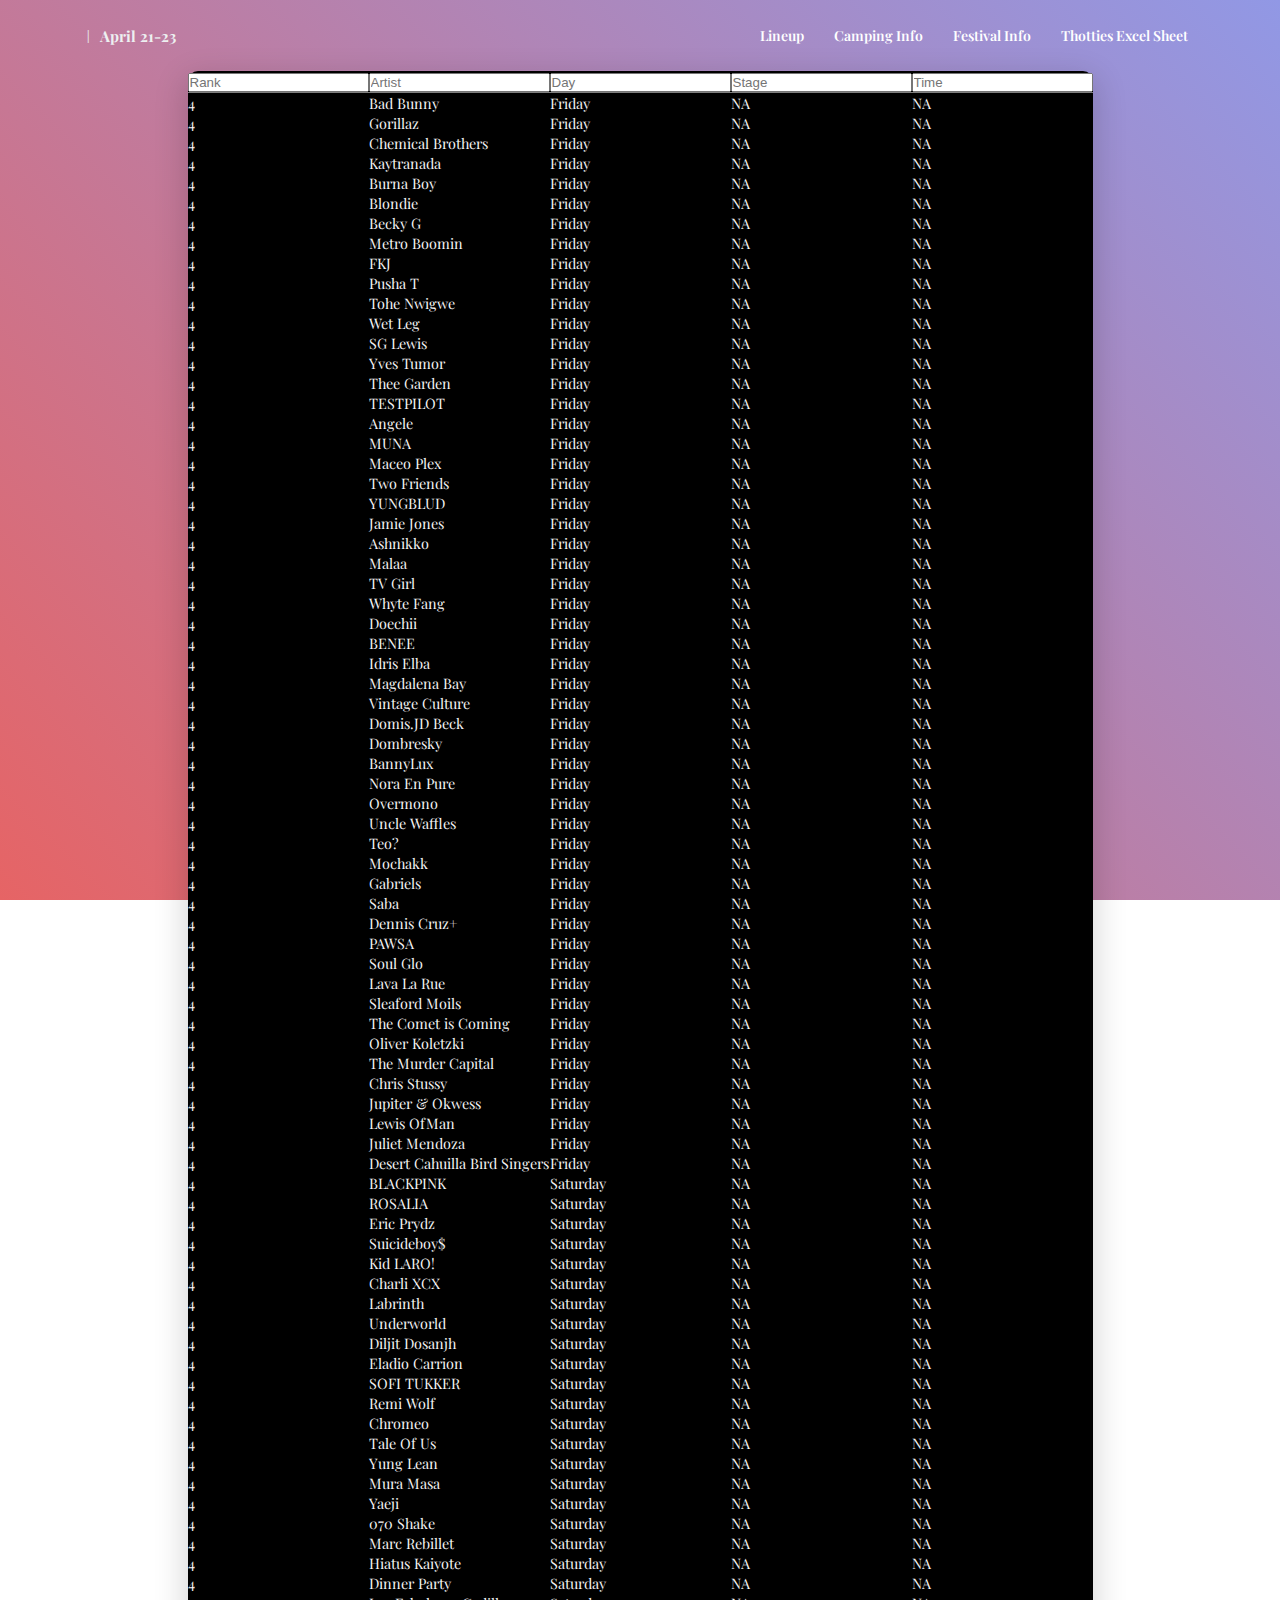
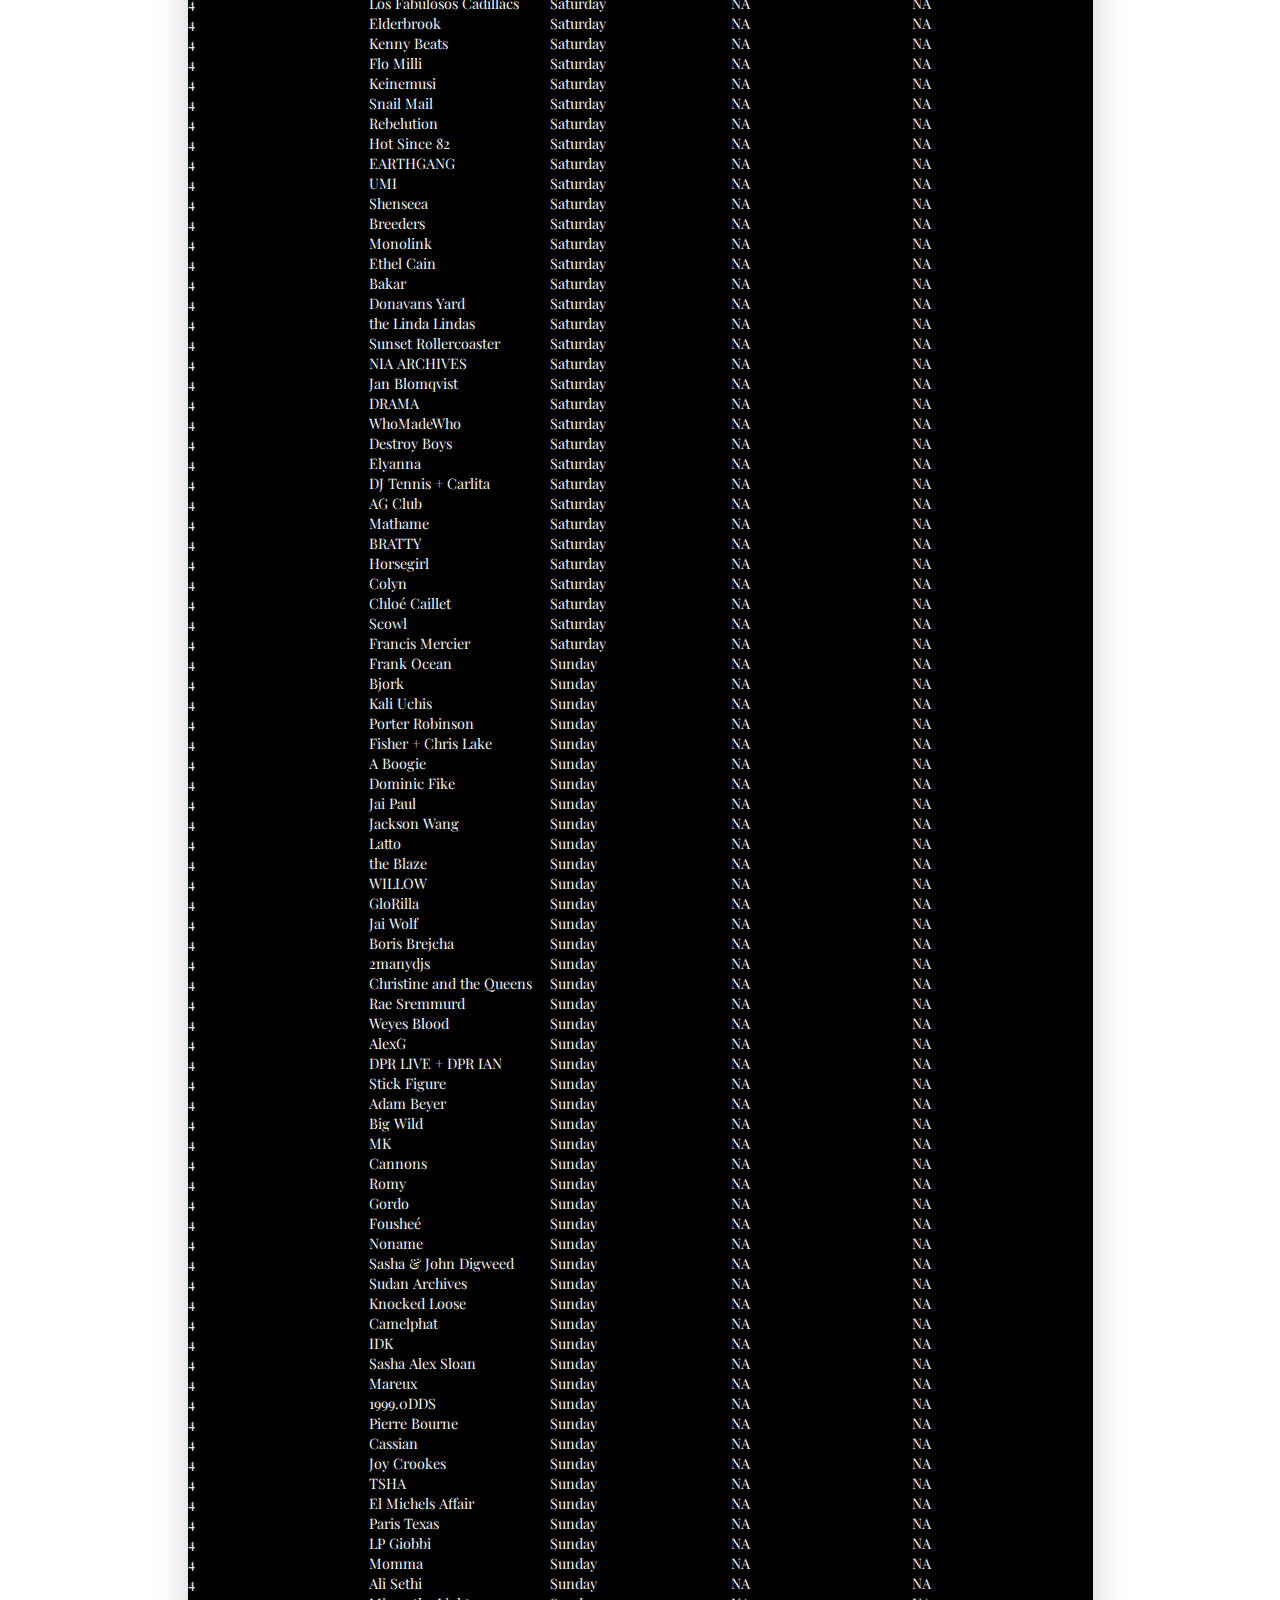
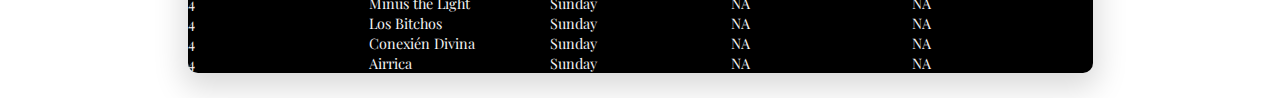
==== lineup.html @ d7fe96e4 "Added initial thotties coachella files" ====
<!DOCTYPE html>
<html lang="en">
<head>
    <meta charset="UTF-8">
    <meta http-equiv="X-UA-Compatible" content="IE=edge">
    <meta name="viewport" content="width=device-width, initial-scale=1.0">
    <title>Lineup</title>
    <link rel="stylesheet" href="css/styles.css">
    <link rel="stylesheet" href="css/table.css">
</head>

<body>
    <header>
        <div class="navbar-left">
            <a href="index.html"><img src="https://media.web.aegpresents.com/content/coachella-2023/logo-coachella-light.svg" alt="" class="logo" width="150px"></a>
            <span class="divider">|</span>
            <h3>April 21-23</h3>
        </div>
        <ul class="nav__links">
            <li><a href="lineup.html">Lineup</a></li>
            <li><a href="">Camping Info</a></li>
            <li><a href="">Festival Info</a></li>
            <li><a href="">Thotties Excel Sheet</a></li>
        </ul>
        </div>
    </header>

    <table class="content-table">
        <thead>
            <tr>
                <th>
                    <input type="text" class="search-input" placeholder="Rank">
                </th>
                <th>
                    <input type="text" class="search-input" placeholder="Artist">
                </th>
                <th>
                    <input type="text" class="search-input" placeholder="Day">
                </th>
                <th>
                    <input type="text" class="search-input" placeholder="Stage">
                </th>
                <th>
                    <input type="text" class="search-input" placeholder="Time">
                </th>
            </tr>
        </thead>
        <tbody>
            <tr><td>4</td><td>Bad Bunny</td><td>Friday</td><td>NA</td><td>NA</td></tr>                  
            <tr><td>4</td><td>Gorillaz</td><td>Friday</td><td>NA</td><td>NA</td></tr>                  
            <tr><td>4</td><td>Chemical Brothers</td><td>Friday</td><td>NA</td><td>NA</td></tr>                  
            <tr><td>4</td><td>Kaytranada</td><td>Friday</td><td>NA</td><td>NA</td></tr>                  
            <tr><td>4</td><td>Burna Boy</td><td>Friday</td><td>NA</td><td>NA</td></tr>                  
            <tr><td>4</td><td>Blondie</td><td>Friday</td><td>NA</td><td>NA</td></tr>                  
            <tr><td>4</td><td>Becky G</td><td>Friday</td><td>NA</td><td>NA</td></tr>                  
            <tr><td>4</td><td>Metro Boomin</td><td>Friday</td><td>NA</td><td>NA</td></tr>                  
            <tr><td>4</td><td>FKJ</td><td>Friday</td><td>NA</td><td>NA</td></tr>                  
            <tr><td>4</td><td>Pusha T</td><td>Friday</td><td>NA</td><td>NA</td></tr>                  
            <tr><td>4</td><td>Tohe Nwigwe</td><td>Friday</td><td>NA</td><td>NA</td></tr>                  
            <tr><td>4</td><td>Wet Leg</td><td>Friday</td><td>NA</td><td>NA</td></tr>                  
            <tr><td>4</td><td>SG Lewis</td><td>Friday</td><td>NA</td><td>NA</td></tr>                  
            <tr><td>4</td><td>Yves Tumor</td><td>Friday</td><td>NA</td><td>NA</td></tr>                  
            <tr><td>4</td><td>Thee Garden</td><td>Friday</td><td>NA</td><td>NA</td></tr>                  
            <tr><td>4</td><td>TESTPILOT</td><td>Friday</td><td>NA</td><td>NA</td></tr>                  
            <tr><td>4</td><td>Angele</td><td>Friday</td><td>NA</td><td>NA</td></tr>                  
            <tr><td>4</td><td>MUNA</td><td>Friday</td><td>NA</td><td>NA</td></tr>                  
            <tr><td>4</td><td>Maceo Plex</td><td>Friday</td><td>NA</td><td>NA</td></tr>                  
            <tr><td>4</td><td>Two Friends</td><td>Friday</td><td>NA</td><td>NA</td></tr>                  
            <tr><td>4</td><td>YUNGBLUD</td><td>Friday</td><td>NA</td><td>NA</td></tr>                  
            <tr><td>4</td><td>Jamie Jones</td><td>Friday</td><td>NA</td><td>NA</td></tr>                  
            <tr><td>4</td><td>Ashnikko</td><td>Friday</td><td>NA</td><td>NA</td></tr>                  
            <tr><td>4</td><td>Malaa</td><td>Friday</td><td>NA</td><td>NA</td></tr>                  
            <tr><td>4</td><td>TV Girl</td><td>Friday</td><td>NA</td><td>NA</td></tr>                  
            <tr><td>4</td><td>Whyte Fang</td><td>Friday</td><td>NA</td><td>NA</td></tr>                  
            <tr><td>4</td><td>Doechii</td><td>Friday</td><td>NA</td><td>NA</td></tr>                  
            <tr><td>4</td><td>BENEE</td><td>Friday</td><td>NA</td><td>NA</td></tr>                  
            <tr><td>4</td><td>Idris Elba</td><td>Friday</td><td>NA</td><td>NA</td></tr>                  
            <tr><td>4</td><td>Magdalena Bay</td><td>Friday</td><td>NA</td><td>NA</td></tr>                  
            <tr><td>4</td><td>Vintage Culture</td><td>Friday</td><td>NA</td><td>NA</td></tr>                  
            <tr><td>4</td><td>Domis.JD Beck</td><td>Friday</td><td>NA</td><td>NA</td></tr>                  
            <tr><td>4</td><td>Dombresky</td><td>Friday</td><td>NA</td><td>NA</td></tr>                  
            <tr><td>4</td><td>BannyLux</td><td>Friday</td><td>NA</td><td>NA</td></tr>                  
            <tr><td>4</td><td>Nora En Pure</td><td>Friday</td><td>NA</td><td>NA</td></tr>                  
            <tr><td>4</td><td>Overmono</td><td>Friday</td><td>NA</td><td>NA</td></tr>                  
            <tr><td>4</td><td>Uncle Waffles</td><td>Friday</td><td>NA</td><td>NA</td></tr>                  
            <tr><td>4</td><td>Teo?</td><td>Friday</td><td>NA</td><td>NA</td></tr>                  
            <tr><td>4</td><td>Mochakk</td><td>Friday</td><td>NA</td><td>NA</td></tr>                  
            <tr><td>4</td><td>Gabriels</td><td>Friday</td><td>NA</td><td>NA</td></tr>                  
            <tr><td>4</td><td>Saba</td><td>Friday</td><td>NA</td><td>NA</td></tr>                  
            <tr><td>4</td><td>Dennis Cruz+</td><td>Friday</td><td>NA</td><td>NA</td></tr>                  
            <tr><td>4</td><td>PAWSA</td><td>Friday</td><td>NA</td><td>NA</td></tr>                  
            <tr><td>4</td><td>Soul Glo</td><td>Friday</td><td>NA</td><td>NA</td></tr>                  
            <tr><td>4</td><td>Lava La Rue</td><td>Friday</td><td>NA</td><td>NA</td></tr>
            <tr><td>4</td><td>Sleaford Moils</td><td>Friday</td><td>NA</td><td>NA</td></tr>                  
            <tr><td>4</td><td>The Comet is Coming</td><td>Friday</td><td>NA</td><td>NA</td></tr>                  
            <tr><td>4</td><td>Oliver Koletzki</td><td>Friday</td><td>NA</td><td>NA</td></tr>                  
            <tr><td>4</td><td>The Murder Capital</td><td>Friday</td><td>NA</td><td>NA</td></tr>                  
            <tr><td>4</td><td>Chris Stussy</td><td>Friday</td><td>NA</td><td>NA</td></tr>                  
            <tr><td>4</td><td>Jupiter & Okwess</td><td>Friday</td><td>NA</td><td>NA</td></tr>                  
            <tr><td>4</td><td>Lewis OfMan</td><td>Friday</td><td>NA</td><td>NA</td></tr>                  
            <tr><td>4</td><td>Juliet Mendoza</td><td>Friday</td><td>NA</td><td>NA</td></tr>                  
            <tr><td>4</td><td>Desert Cahuilla Bird Singers</td><td>Friday</td><td>NA</td><td>NA</td></tr>
            <tr><td>4</td><td>BLACKPINK</td><td>Saturday</td><td>NA</td><td>NA</td></tr>
            <tr><td>4</td><td>ROSALIA</td><td>Saturday</td><td>NA</td><td>NA</td></tr>
            <tr><td>4</td><td>Eric Prydz</td><td>Saturday</td><td>NA</td><td>NA</td></tr>
            <tr><td>4</td><td>Suicideboy$</td><td>Saturday</td><td>NA</td><td>NA</td></tr>
            <tr><td>4</td><td> Kid LARO!</td><td>Saturday</td><td>NA</td><td>NA</td></tr>
            <tr><td>4</td><td>Charli XCX</td><td>Saturday</td><td>NA</td><td>NA</td></tr>
            <tr><td>4</td><td>Labrinth</td><td>Saturday</td><td>NA</td><td>NA</td></tr>
            <tr><td>4</td><td>Underworld</td><td>Saturday</td><td>NA</td><td>NA</td></tr>
            <tr><td>4</td><td>Diljit Dosanjh</td><td>Saturday</td><td>NA</td><td>NA</td></tr>
            <tr><td>4</td><td>Eladio Carrion</td><td>Saturday</td><td>NA</td><td>NA</td></tr>
            <tr><td>4</td><td>SOFI TUKKER</td><td>Saturday</td><td>NA</td><td>NA</td></tr>
            <tr><td>4</td><td>Remi Wolf</td><td>Saturday</td><td>NA</td><td>NA</td></tr>
            <tr><td>4</td><td>Chromeo</td><td>Saturday</td><td>NA</td><td>NA</td></tr>
            <tr><td>4</td><td>Tale Of Us</td><td>Saturday</td><td>NA</td><td>NA</td></tr>
            <tr><td>4</td><td>Yung Lean</td><td>Saturday</td><td>NA</td><td>NA</td></tr>
            <tr><td>4</td><td>Mura Masa</td><td>Saturday</td><td>NA</td><td>NA</td></tr>
            <tr><td>4</td><td>Yaeji</td><td>Saturday</td><td>NA</td><td>NA</td></tr>
            <tr><td>4</td><td>070 Shake</td><td>Saturday</td><td>NA</td><td>NA</td></tr>
            <tr><td>4</td><td>Marc Rebillet</td><td>Saturday</td><td>NA</td><td>NA</td></tr>
            <tr><td>4</td><td>Hiatus Kaiyote</td><td>Saturday</td><td>NA</td><td>NA</td></tr>
            <tr><td>4</td><td>Dinner Party</td><td>Saturday</td><td>NA</td><td>NA</td></tr>
            <tr><td>4</td><td>Los Fabulosos Cadillacs</td><td>Saturday</td><td>NA</td><td>NA</td></tr>
            <tr><td>4</td><td>Elderbrook</td><td>Saturday</td><td>NA</td><td>NA</td></tr>
            <tr><td>4</td><td>Kenny Beats</td><td>Saturday</td><td>NA</td><td>NA</td></tr>
            <tr><td>4</td><td>Flo Milli</td><td>Saturday</td><td>NA</td><td>NA</td></tr>
            <tr><td>4</td><td>Keinemusi</td><td>Saturday</td><td>NA</td><td>NA</td></tr>
            <tr><td>4</td><td>Snail Mail</td><td>Saturday</td><td>NA</td><td>NA</td></tr>
            <tr><td>4</td><td>Rebelution</td><td>Saturday</td><td>NA</td><td>NA</td></tr>
            <tr><td>4</td><td>Hot Since 82</td><td>Saturday</td><td>NA</td><td>NA</td></tr>
            <tr><td>4</td><td>EARTHGANG</td><td>Saturday</td><td>NA</td><td>NA</td></tr>
            <tr><td>4</td><td>UMI</td><td>Saturday</td><td>NA</td><td>NA</td></tr>
            <tr><td>4</td><td>Shenseea</td><td>Saturday</td><td>NA</td><td>NA</td></tr>
            <tr><td>4</td><td>Breeders</td><td>Saturday</td><td>NA</td><td>NA</td></tr>
            <tr><td>4</td><td>Monolink</td><td>Saturday</td><td>NA</td><td>NA</td></tr>
            <tr><td>4</td><td>Ethel Cain</td><td>Saturday</td><td>NA</td><td>NA</td></tr>
            <tr><td>4</td><td>Bakar</td><td>Saturday</td><td>NA</td><td>NA</td></tr>
            <tr><td>4</td><td>Donavans Yard</td><td>Saturday</td><td>NA</td><td>NA</td></tr>
            <tr><td>4</td><td>the Linda Lindas</td><td>Saturday</td><td>NA</td><td>NA</td></tr>
            <tr><td>4</td><td>Sunset Rollercoaster</td><td>Saturday</td><td>NA</td><td>NA</td></tr>
            <tr><td>4</td><td>NIA ARCHIVES</td><td>Saturday</td><td>NA</td><td>NA</td></tr>
            <tr><td>4</td><td>Jan Blomqvist</td><td>Saturday</td><td>NA</td><td>NA</td></tr>
            <tr><td>4</td><td>DRAMA</td><td>Saturday</td><td>NA</td><td>NA</td></tr>
            <tr><td>4</td><td>WhoMadeWho</td><td>Saturday</td><td>NA</td><td>NA</td></tr>
            <tr><td>4</td><td>Destroy Boys</td><td>Saturday</td><td>NA</td><td>NA</td></tr>
            <tr><td>4</td><td>Elyanna</td><td>Saturday</td><td>NA</td><td>NA</td></tr>
            <tr><td>4</td><td>DJ Tennis + Carlita</td><td>Saturday</td><td>NA</td><td>NA</td></tr>
            <tr><td>4</td><td>AG Club</td><td>Saturday</td><td>NA</td><td>NA</td></tr>
            <tr><td>4</td><td>Mathame</td><td>Saturday</td><td>NA</td><td>NA</td></tr>
            <tr><td>4</td><td>BRATTY</td><td>Saturday</td><td>NA</td><td>NA</td></tr>
            <tr><td>4</td><td>Horsegirl</td><td>Saturday</td><td>NA</td><td>NA</td></tr>
            <tr><td>4</td><td>Colyn</td><td>Saturday</td><td>NA</td><td>NA</td></tr>
            <tr><td>4</td><td>Chloé Caillet</td><td>Saturday</td><td>NA</td><td>NA</td></tr>
            <tr><td>4</td><td>Scowl</td><td>Saturday</td><td>NA</td><td>NA</td></tr>
            <tr><td>4</td><td>Francis Mercier</td><td>Saturday</td><td>NA</td><td>NA</td></tr>
            <tr><td>4</td><td>Frank Ocean</td><td>Sunday</td><td>NA</td><td>NA</td></tr>
            <tr><td>4</td><td>Bjork</td><td>Sunday</td><td>NA</td><td>NA</td></tr>
            <tr><td>4</td><td>Kali Uchis</td><td>Sunday</td><td>NA</td><td>NA</td></tr>
            <tr><td>4</td><td>Porter Robinson</td><td>Sunday</td><td>NA</td><td>NA</td></tr>
            <tr><td>4</td><td>Fisher + Chris Lake</td><td>Sunday</td><td>NA</td><td>NA</td></tr>
            <tr><td>4</td><td>A Boogie</td><td>Sunday</td><td>NA</td><td>NA</td></tr>
            <tr><td>4</td><td>Dominic Fike</td><td>Sunday</td><td>NA</td><td>NA</td></tr>
            <tr><td>4</td><td>Jai Paul</td><td>Sunday</td><td>NA</td><td>NA</td></tr>
            <tr><td>4</td><td>Jackson Wang</td><td>Sunday</td><td>NA</td><td>NA</td></tr>
            <tr><td>4</td><td>Latto</td><td>Sunday</td><td>NA</td><td>NA</td></tr>
            <tr><td>4</td><td>the Blaze</td><td>Sunday</td><td>NA</td><td>NA</td></tr>
            <tr><td>4</td><td>WILLOW</td><td>Sunday</td><td>NA</td><td>NA</td></tr>
            <tr><td>4</td><td>GloRilla</td><td>Sunday</td><td>NA</td><td>NA</td></tr>
            <tr><td>4</td><td>Jai Wolf</td><td>Sunday</td><td>NA</td><td>NA</td></tr>
            <tr><td>4</td><td>Boris Brejcha</td><td>Sunday</td><td>NA</td><td>NA</td></tr>
            <tr><td>4</td><td>2manydjs</td><td>Sunday</td><td>NA</td><td>NA</td></tr>
            <tr><td>4</td><td>Christine and the Queens</td><td>Sunday</td><td>NA</td><td>NA</td></tr>
            <tr><td>4</td><td>Rae Sremmurd</td><td>Sunday</td><td>NA</td><td>NA</td></tr>
            <tr><td>4</td><td>Weyes Blood</td><td>Sunday</td><td>NA</td><td>NA</td></tr>
            <tr><td>4</td><td>AlexG</td><td>Sunday</td><td>NA</td><td>NA</td></tr>
            <tr><td>4</td><td>DPR LIVE + DPR IAN</td><td>Sunday</td><td>NA</td><td>NA</td></tr>
            <tr><td>4</td><td>Stick Figure</td><td>Sunday</td><td>NA</td><td>NA</td></tr>
            <tr><td>4</td><td>Adam Beyer</td><td>Sunday</td><td>NA</td><td>NA</td></tr>
            <tr><td>4</td><td>Big Wild</td><td>Sunday</td><td>NA</td><td>NA</td></tr>
            <tr><td>4</td><td>MK</td><td>Sunday</td><td>NA</td><td>NA</td></tr>
            <tr><td>4</td><td>Cannons</td><td>Sunday</td><td>NA</td><td>NA</td></tr>
            <tr><td>4</td><td>Romy</td><td>Sunday</td><td>NA</td><td>NA</td></tr>
            <tr><td>4</td><td>Gordo</td><td>Sunday</td><td>NA</td><td>NA</td></tr>
            <tr><td>4</td><td>Fousheé</td><td>Sunday</td><td>NA</td><td>NA</td></tr>
            <tr><td>4</td><td>Noname</td><td>Sunday</td><td>NA</td><td>NA</td></tr>
            <tr><td>4</td><td>Sasha & John Digweed</td><td>Sunday</td><td>NA</td><td>NA</td></tr>
            <tr><td>4</td><td>Sudan Archives</td><td>Sunday</td><td>NA</td><td>NA</td></tr>
            <tr><td>4</td><td>Knocked Loose</td><td>Sunday</td><td>NA</td><td>NA</td></tr>
            <tr><td>4</td><td>Camelphat</td><td>Sunday</td><td>NA</td><td>NA</td></tr>
            <tr><td>4</td><td>IDK </td><td>Sunday</td><td>NA</td><td>NA</td></tr>
            <tr><td>4</td><td>Sasha Alex Sloan</td><td>Sunday</td><td>NA</td><td>NA</td></tr>
            <tr><td>4</td><td>Mareux</td><td>Sunday</td><td>NA</td><td>NA</td></tr>
            <tr><td>4</td><td>1999.0DDS</td><td>Sunday</td><td>NA</td><td>NA</td></tr>
            <tr><td>4</td><td>Pierre Bourne</td><td>Sunday</td><td>NA</td><td>NA</td></tr>
            <tr><td>4</td><td>Cassian</td><td>Sunday</td><td>NA</td><td>NA</td></tr>
            <tr><td>4</td><td>Joy Crookes</td><td>Sunday</td><td>NA</td><td>NA</td></tr>
            <tr><td>4</td><td>TSHA</td><td>Sunday</td><td>NA</td><td>NA</td></tr>
            <tr><td>4</td><td>El Michels Affair</td><td>Sunday</td><td>NA</td><td>NA</td></tr>
            <tr><td>4</td><td>Paris Texas</td><td>Sunday</td><td>NA</td><td>NA</td></tr>
            <tr><td>4</td><td>LP Giobbi</td><td>Sunday</td><td>NA</td><td>NA</td></tr>
            <tr><td>4</td><td>Momma</td><td>Sunday</td><td>NA</td><td>NA</td></tr>
            <tr><td>4</td><td>Ali Sethi</td><td>Sunday</td><td>NA</td><td>NA</td></tr>
            <tr><td>4</td><td>Minus the Light</td><td>Sunday</td><td>NA</td><td>NA</td></tr>
            <tr><td>4</td><td>Los Bitchos</td><td>Sunday</td><td>NA</td><td>NA</td></tr>
            <tr><td>4</td><td>Conexién Divina</td><td>Sunday</td><td>NA</td><td>NA</td></tr>
            <tr><td>4</td><td>Airrica</td><td>Sunday</td><td>NA</td><td>NA</td></tr>
        </tbody>
    </table>
    <script src="js/main.js"></script>
</body>
</html>
---- css/styles.css ----
@import url('https://fonts.googleapis.com/css2?family=Gloock&family=Julee&family=Merriweather:wght@700&family=Noto+Serif+Khojki:wght@400;600&family=PT+Serif:wght@400;700&family=Playfair+Display:ital,wght@0,400;0,600;1,400&display=swap');

* {
    box-sizing: border-box;
    margin: 0;
    padding: 0;
}

body {
    margin: 0px;
    background: linear-gradient(45deg, #e66465, #9198e5);
    height: 100%;
    background-repeat: no-repeat;
    background-attachment: fixed;
}

/* #region Navigation bar */
header {
    margin: 2% 6%;
    display: flex;
    align-items: center;
    justify-content: space-between;
}

/* #region Left Navigation bar */
.navbar-left {
    display: flex;
    align-items: center;
    color: #edf0f1;
}

.navbar-left>* {
    margin-right: 10px;
}

.divider {
    position: relative;
    font-size: 15px;
}

/* #endregion */

/* #region Right Navigation bar */
.nav__links {
    display: flex;
}

.nav__links li {
    display: inline-block;
    padding: 0px 15px;
    align-items: center;
}

.nav__links li a {
    text-decoration: none;
    transition: all 0.3s ease 0.1s;
    color: white;
    font-size: 14px;
    font-family: "Playfair Display", serif;
    font-weight: 600;
}

.nav__links li a:hover {
    text-decoration: underline;
    text-decoration-color: orange;
    text-decoration-thickness: 2.2px;
    text-underline-position: under;
}

/* #endregion */

h1 {
    font-family: "Carena", sans-serif;
    font-size: 60px;
    color: white;
    text-align: center;
}

h3 {
    font-family: "Playfair Display", serif;
    font-size: 15px;
    text-align: center;
}
/* #endregion */


.top-container {
    margin: 5%;
    display: block;
}

.header-text {
    font-size: clamp(3rem,10vw,6rem);;
    font-family: "Gloock", serif;
    color: white;
    font-weight: 700;
    margin: 1% auto 2%;
    text-align: center;
}

.thotties-pic {
    display: block;
    margin: 1% auto;
    border-radius: 20px;
    width: 70%;
    vertical-align: middle;
}

.spotify-container {
    margin: 1% auto; 
    display: flex;
}

@media (max-width: 768px) {
    header {
        margin: 5% 2%;
    }
    
    .nav__links li {
        padding: 0px 5px;
    }

    .navbar-left {
        display: block;
        margin: 2%;
    }

    .divider {
        display: none;
    }

    .nav__links {
        display: none;
    }
}

@media (max-width: 425px) {
    .navbar-left {
        display: block;
        margin: 2%;
    }

    .divider {
        display: none;
    }

    .nav__links {
        display: none;
    }

}
---- css/table.css ----
@import url('https://fonts.googleapis.com/css2?family=Gloock&family=Julee&family=Merriweather:wght@700&family=Noto+Serif+Khojki:wght@400;600&family=PT+Serif:wght@400;700&family=Playfair+Display:ital,wght@0,400;0,600;1,400&display=swap');

.content-table {
    border-collapse: collapse;
    font-size: 0.9em;
    min-width: 10%;
    font-family: 'Playfair Display', serif;
    margin: 25px auto;
    background-color: black;
    border-radius: 10px;
    box-shadow: 0 10px 30px 5px rgba(0,0,0,0.15);
}

.content-table thead tr {
    color: white;
    text-align: left;
    border-bottom: 1px solid grey;
}

.content-table thead tr td {
    font-size: 30px;
    letter-spacing: 10px;
    color: gray;
    padding: 0 10px;
}

.content-table tbody tr{
    text-align: left;
    color: #f3f3f3
}
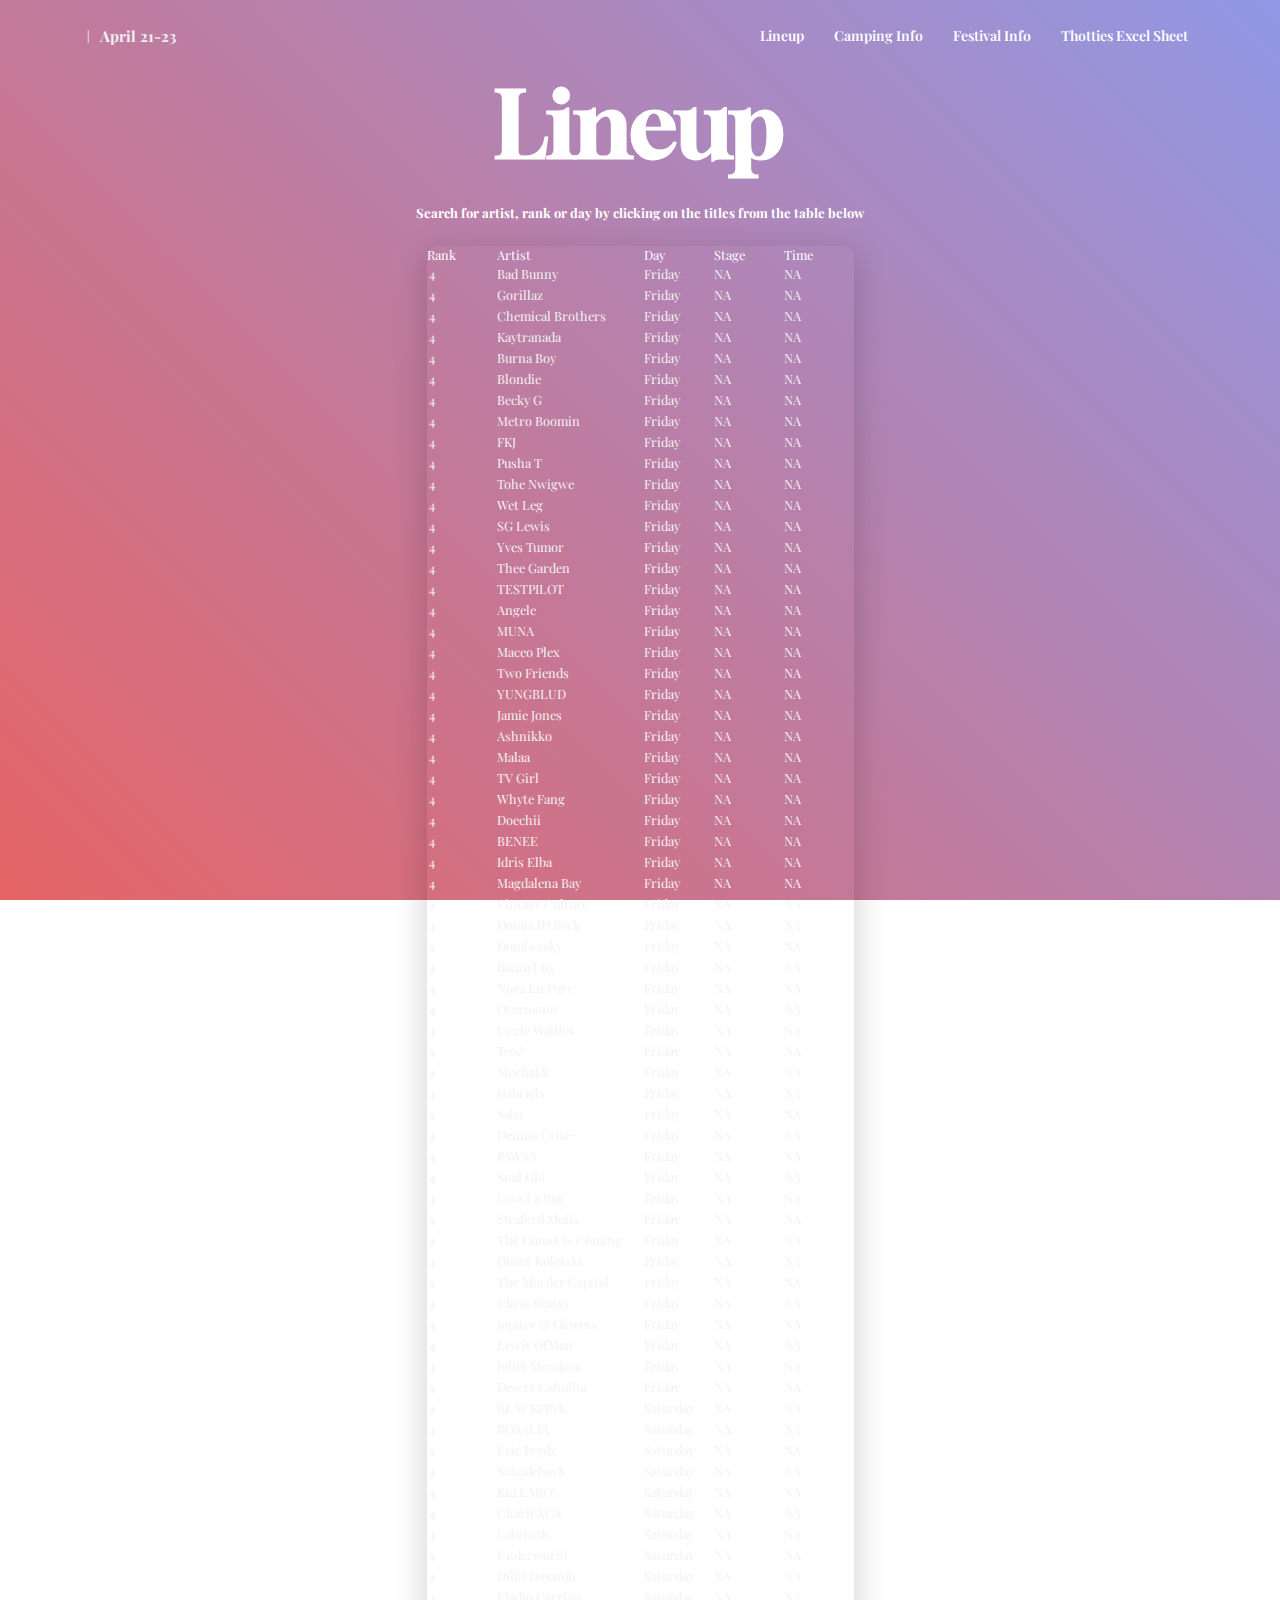
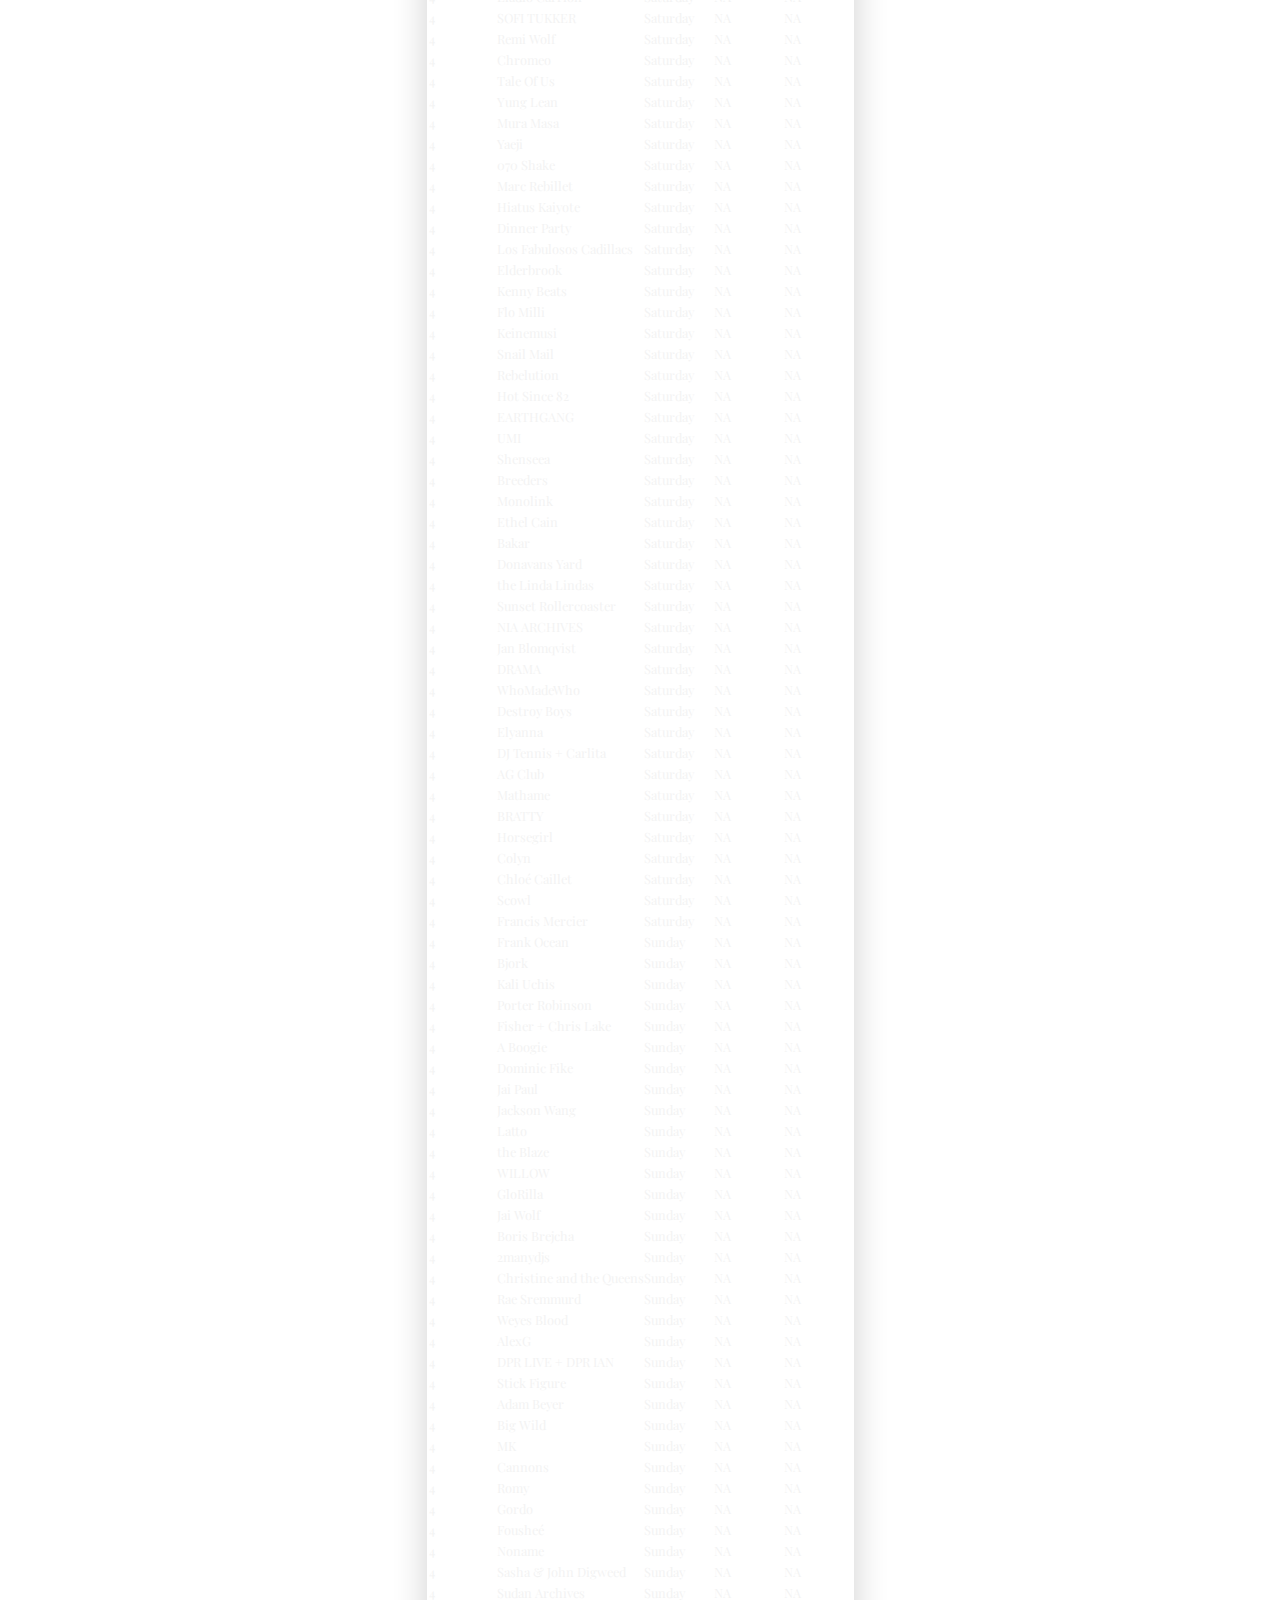
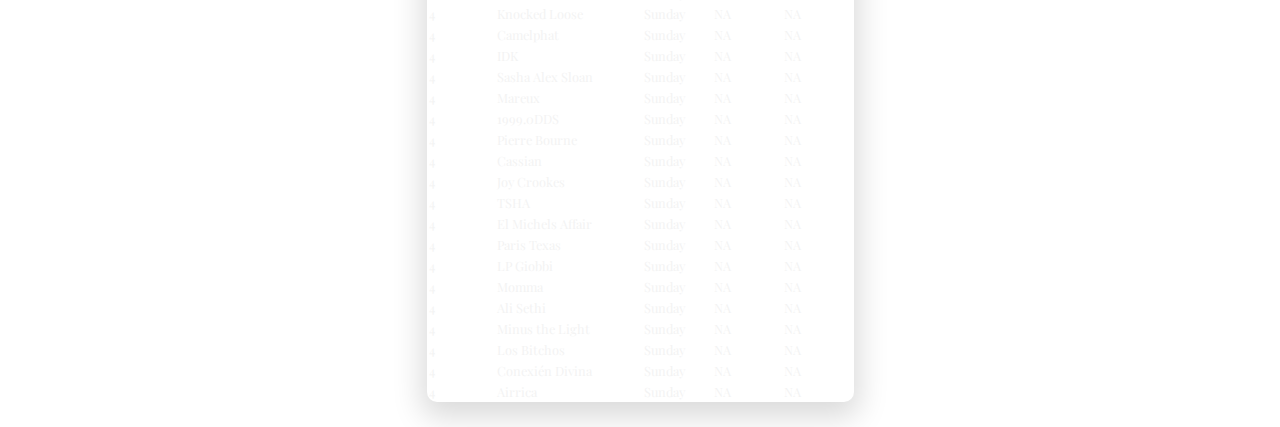
==== commit f9001db8: "optimized lineup table" ====
--- a/lineup.html
+++ b/lineup.html
@@ -25,6 +25,10 @@
         </div>
     </header>
 
+    <div class="header-text">
+        Lineup
+    </div>
+    <h4>Search for artist, rank or day by clicking on the titles from the table below</h4>
     <table class="content-table">
         <thead>
             <tr>
@@ -99,7 +103,7 @@
             <tr><td>4</td><td>Jupiter & Okwess</td><td>Friday</td><td>NA</td><td>NA</td></tr>                  
             <tr><td>4</td><td>Lewis OfMan</td><td>Friday</td><td>NA</td><td>NA</td></tr>                  
             <tr><td>4</td><td>Juliet Mendoza</td><td>Friday</td><td>NA</td><td>NA</td></tr>                  
-            <tr><td>4</td><td>Desert Cahuilla Bird Singers</td><td>Friday</td><td>NA</td><td>NA</td></tr>
+            <tr><td>4</td><td>Desert Cahuilla</td><td>Friday</td><td>NA</td><td>NA</td></tr>
             <tr><td>4</td><td>BLACKPINK</td><td>Saturday</td><td>NA</td><td>NA</td></tr>
             <tr><td>4</td><td>ROSALIA</td><td>Saturday</td><td>NA</td><td>NA</td></tr>
             <tr><td>4</td><td>Eric Prydz</td><td>Saturday</td><td>NA</td><td>NA</td></tr>
--- a/css/styles.css
+++ b/css/styles.css
@@ -81,16 +81,24 @@
     font-size: 15px;
     text-align: center;
 }
+
+h4 {
+    font-family: "Playfair Display", serif;
+    font-size: 13px;
+    text-align: center;
+    color: white;
+}
 /* #endregion */
 
 
 .top-container {
     margin: 5%;
-    display: block;
+    display: grid;
+    align-items: center;
 }
 
 .header-text {
-    font-size: clamp(3rem,10vw,6rem);;
+    font-size: clamp(2rem,7vw,6rem);;
     font-family: "Gloock", serif;
     color: white;
     font-weight: 700;
@@ -106,14 +114,10 @@
     vertical-align: middle;
 }
 
-.spotify-container {
-    margin: 1% auto; 
-    display: flex;
-}
 
 @media (max-width: 768px) {
     header {
-        margin: 5% 2%;
+        margin: 2% 2%;
     }
     
     .nav__links li {
@@ -122,7 +126,7 @@
 
     .navbar-left {
         display: block;
-        margin: 2%;
+        margin: 1%;
     }
 
     .divider {
@@ -131,6 +135,10 @@
 
     .nav__links {
         display: none;
+    }
+
+    .header-text {
+        margin: 1%;
     }
 }
 
--- a/css/table.css
+++ b/css/table.css
@@ -2,29 +2,44 @@
 
 .content-table {
     border-collapse: collapse;
-    font-size: 0.9em;
-    min-width: 10%;
+    font-size: 0.8em;
     font-family: 'Playfair Display', serif;
     margin: 25px auto;
-    background-color: black;
     border-radius: 10px;
     box-shadow: 0 10px 30px 5px rgba(0,0,0,0.15);
+    table-layout: fixed;
 }
 
 .content-table thead tr {
     color: white;
     text-align: left;
-    border-bottom: 1px solid grey;
-}
-
-.content-table thead tr td {
-    font-size: 30px;
-    letter-spacing: 10px;
-    color: gray;
-    padding: 0 10px;
 }
 
 .content-table tbody tr{
     text-align: left;
-    color: #f3f3f3
+    color: #f3f3f3;
 }
+
+.content-table tbody tr td:first-child{
+    text-align: left;
+    padding: 2px;
+    color: #f3f3f3;
+}
+
+.search-input {
+    font-size: 1em;
+    font-family: 'Playfair Display', serif;
+    background-color: rgba(0,0,0,0);
+    border: none;
+    color: white;
+    width: 70px;
+}
+
+.search-input::placeholder {
+    color: white;
+}
+
+th,
+td {
+    min-width: 20px;
+}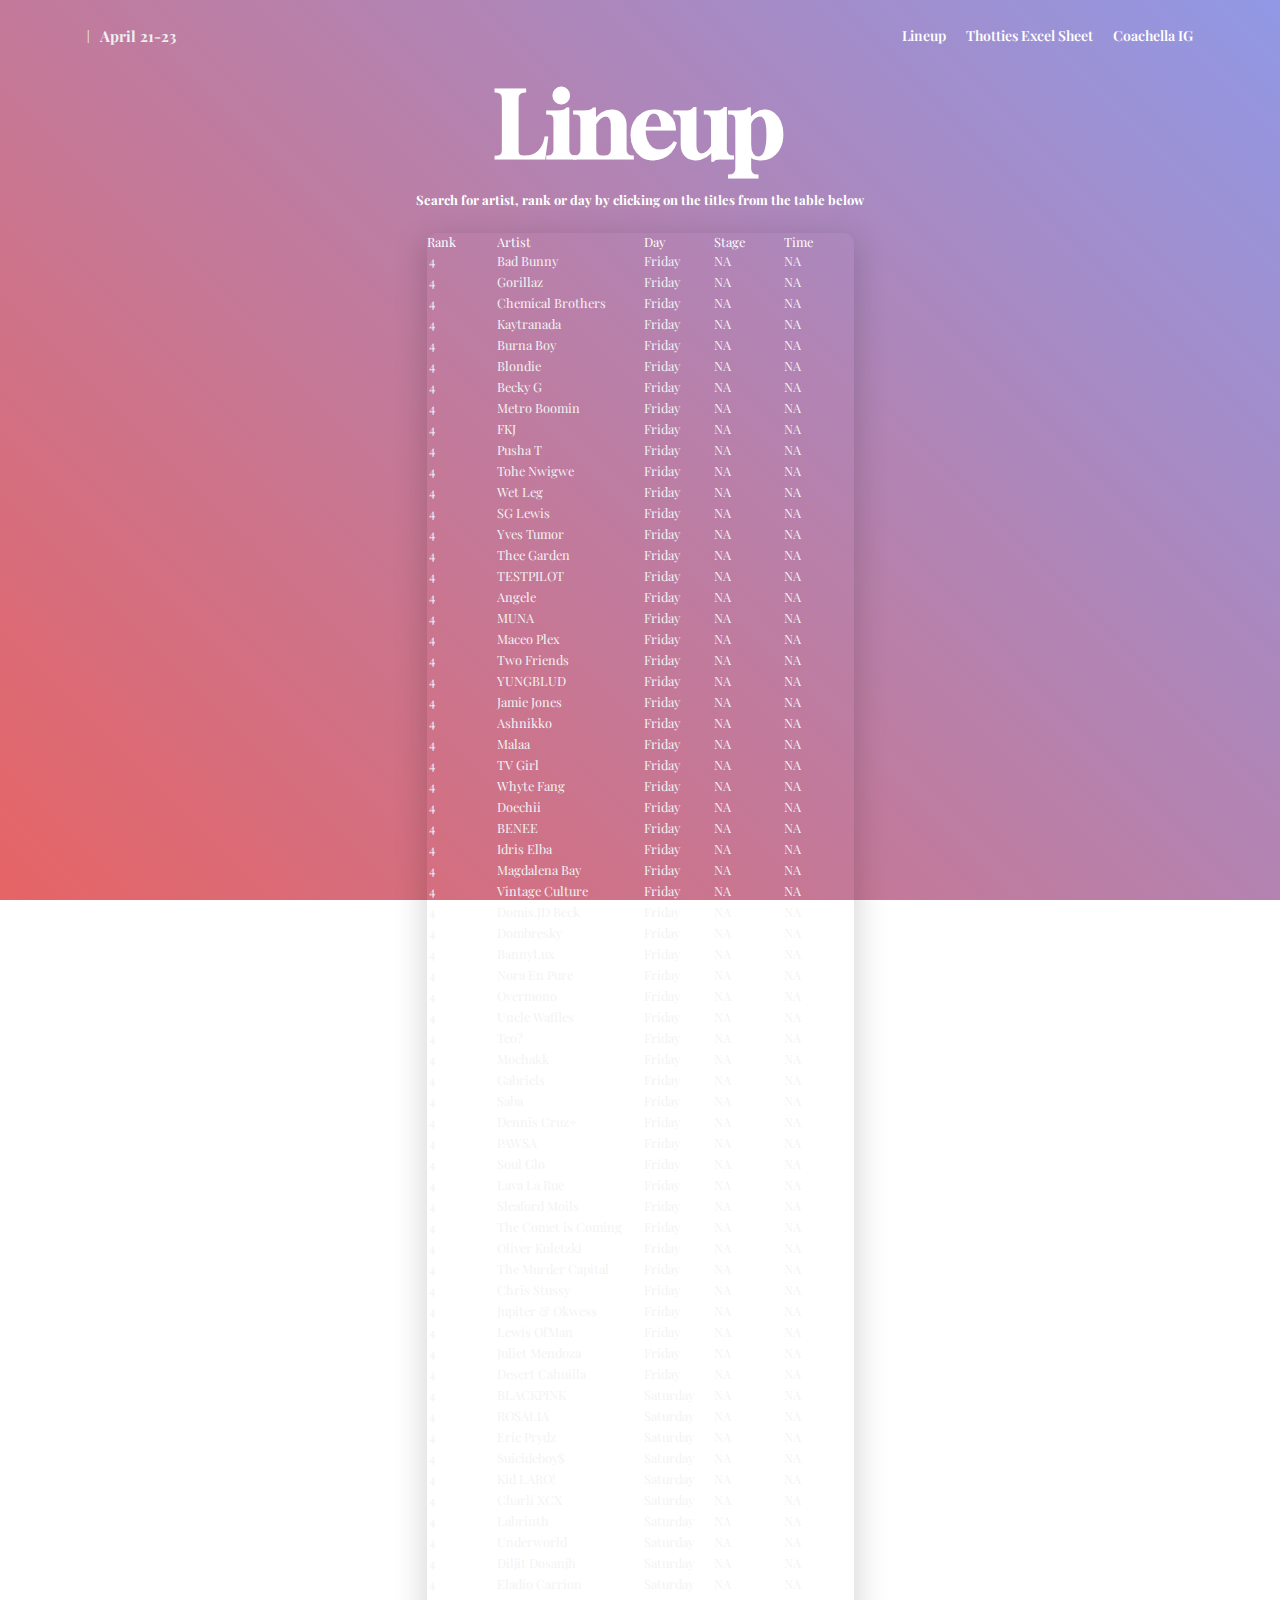
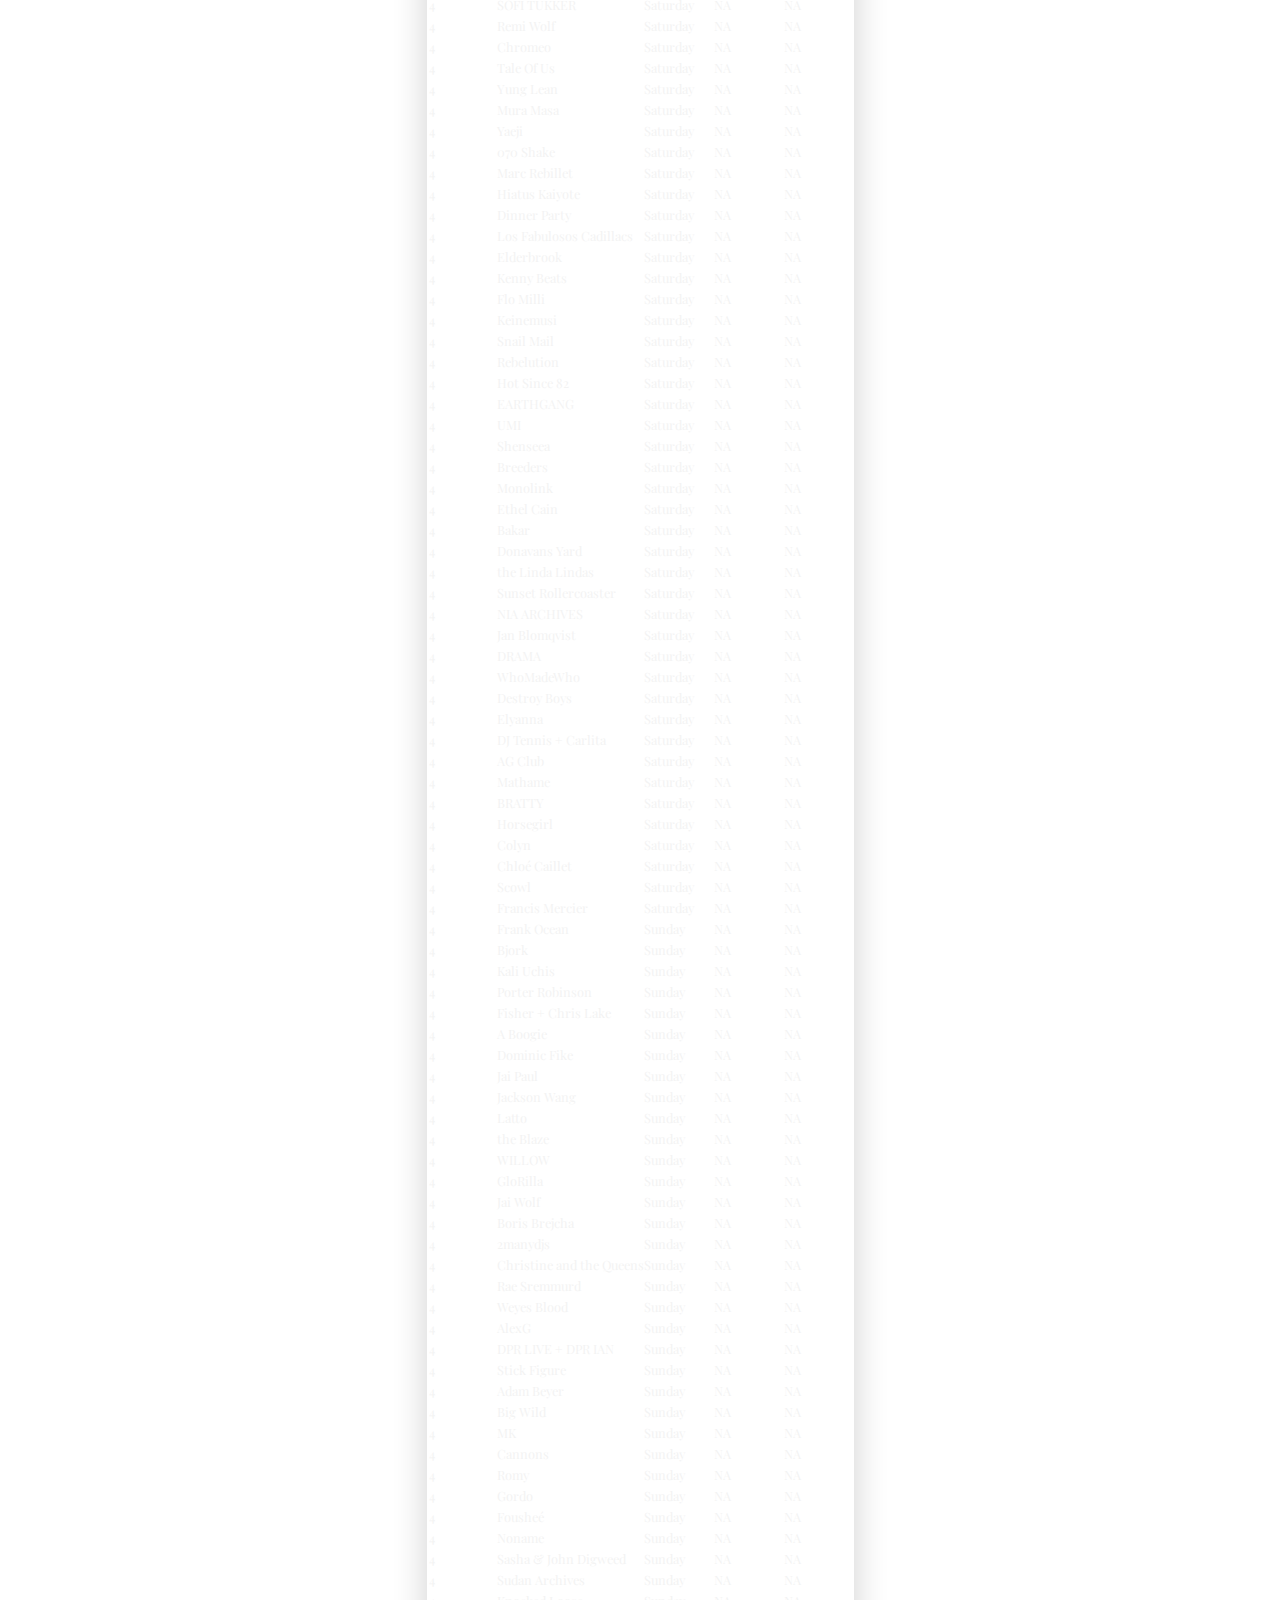
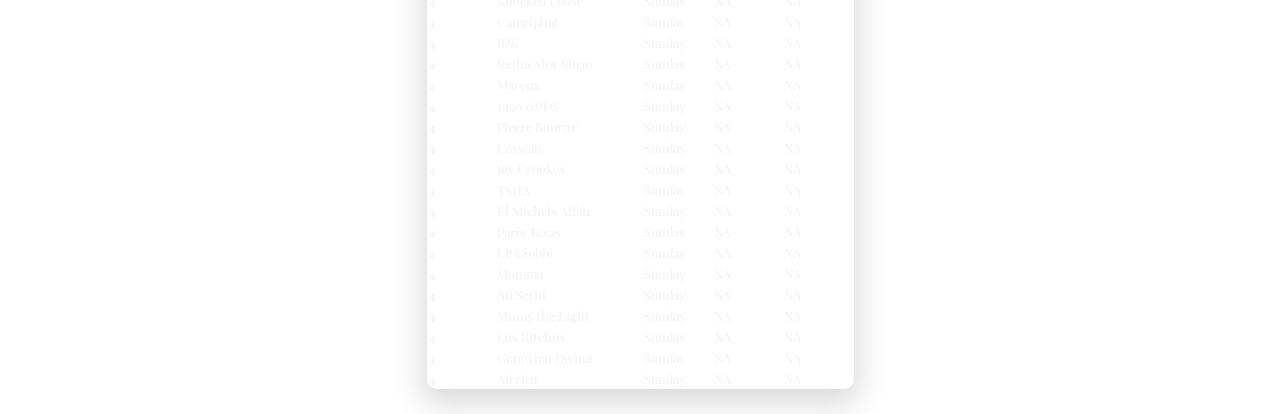
==== commit 1df63b83: "changed nav links and centered spotify player" ====
--- a/lineup.html
+++ b/lineup.html
@@ -18,9 +18,10 @@
         </div>
         <ul class="nav__links">
             <li><a href="lineup.html">Lineup</a></li>
-            <li><a href="">Camping Info</a></li>
-            <li><a href="">Festival Info</a></li>
-            <li><a href="">Thotties Excel Sheet</a></li>
+<!--           <li><a href="">Camping Info</a></li>
+            <li><a href="">Festival Info</a></li>> -->
+            <li><a href="https://docs.google.com/spreadsheets/d/1ijQJ5SzSOaE9IIJTlrdZ0eww_MVjrl7zAhNVMXPTSBo/edit#gid=0" target="blank">Thotties Excel Sheet</a></li>
+            <li><a href="https://www.instagram.com/coachella/" target="blank">Coachella IG</a></li>
         </ul>
         </div>
     </header>
--- a/css/styles.css
+++ b/css/styles.css
@@ -47,7 +47,7 @@
 
 .nav__links li {
     display: inline-block;
-    padding: 0px 15px;
+    padding: 0px 10px;
     align-items: center;
 }
 
@@ -92,8 +92,8 @@
 
 
 .top-container {
-    margin: 5%;
-    display: grid;
+    margin: 2% 0 1% 0;
+    display: block;
     align-items: center;
 }
 
@@ -102,18 +102,22 @@
     font-family: "Gloock", serif;
     color: white;
     font-weight: 700;
-    margin: 1% auto 2%;
+    margin: 1% auto 1%;
     text-align: center;
 }
 
 .thotties-pic {
     display: block;
-    margin: 1% auto;
+    margin: 1% auto 2%;
     border-radius: 20px;
     width: 70%;
     vertical-align: middle;
 }
 
+iframe {
+    display: block;
+    margin: 0 auto;
+}
 
 @media (max-width: 768px) {
     header {
@@ -124,17 +128,24 @@
         padding: 0px 5px;
     }
 
+    .nav__links li a{
+        font-size: 12px;
+    }
     .navbar-left {
         display: block;
-        margin: 1%;
     }
 
-    .divider {
+  .divider {
         display: none;
     }
-
+/*
     .nav__links {
         display: none;
+    }
+*/
+
+    .nav__links li {
+        padding: 2px;
     }
 
     .header-text {
@@ -152,8 +163,12 @@
         display: none;
     }
 
-    .nav__links {
-        display: none;
+    .nav__links li {
+        padding: 0px 5px;
+    }
+    
+    .nav__links li a{
+        font-size: 10px;
     }
 
 }
